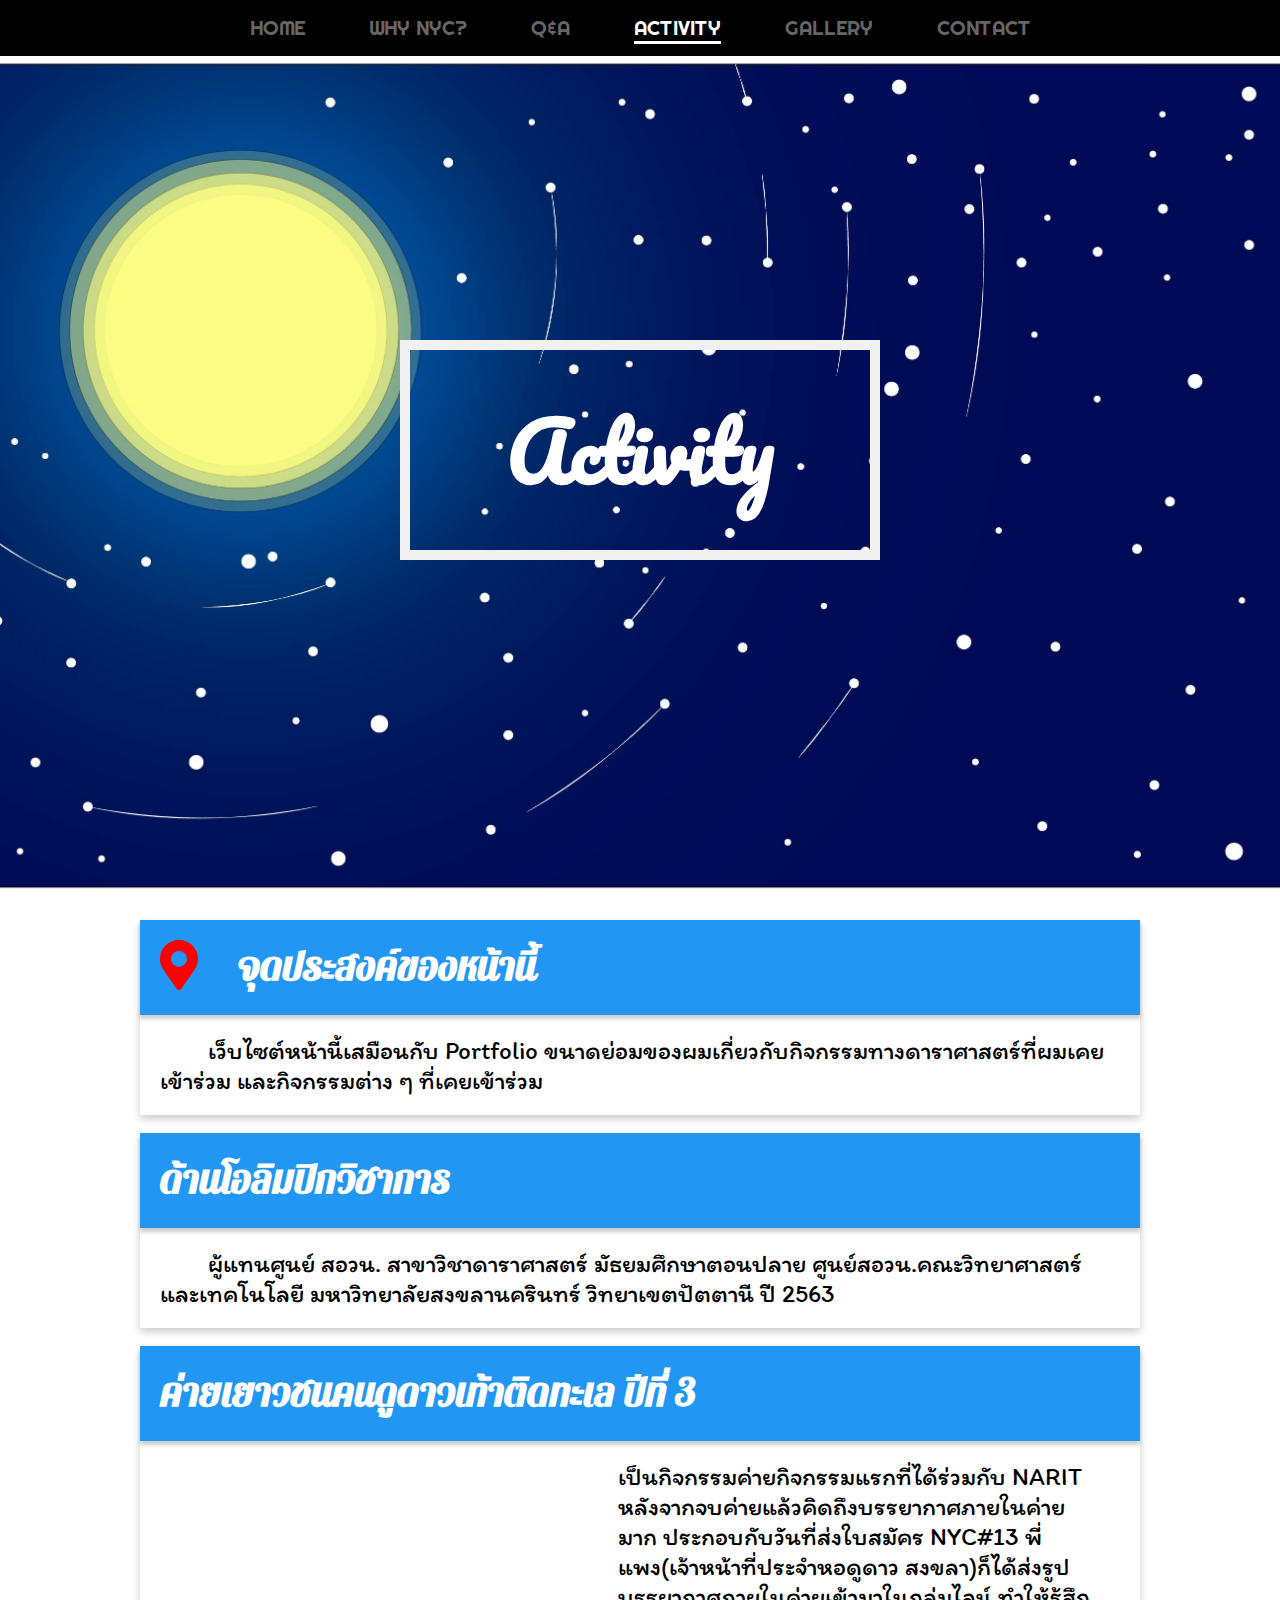
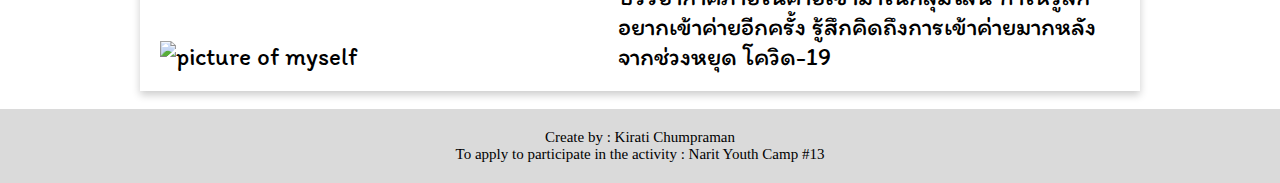
==== activity.html @ ae0bf819 "Create activity.html" ====
<!DOCTYPE html>
<html lang="th" dir="ltr">
  <head>
    <meta charset="utf-8">
    <meta name="viewport" content="width=device-width, initial-scale=1">

    <title>Kiratiblog | สมัครค่าย NYC#13</title>

    <link href="https://fonts.googleapis.com/css?family=Dancing+Script|Itim|Lobster|Pacifico|Pattaya|Righteous&display=swap" rel="stylesheet">
    <link rel="stylesheet" href="https://use.fontawesome.com/releases/v5.8.1/css/all.css">
    <link rel="stylesheet" href="maincss.css">
    <link rel="stylesheet" href="homecss.css">
  </head>
  <body>

    <div class="navphone">
      <span style="font-size:30px;cursor:pointer" onclick="openNav()">&#9776;</span>
    </div>

    <div class="navbar" id="nav">
      <a href="index.html">HOME</a>
      <a href="whynyc.html">WHY NYC?</a>
      <a href="qa.html">Q&A</a>
      <a class="active" href="activity.html">ACTIVITY</a>
      <a href="gallery.html">GALLERY</a>
      <a href="contact.html">CONTACT</a>
      <a href="javascript:void(0)" class="closebtn" onclick="closeNav()">&times;</a>
    </div>

    <div class="parallax-head">
      <div class="text-head">
        <span>Activity</span>
      </div>
    </div>

    <div class="content">
      <div class="card">
        <div class="head">
          <i class="fas fa-map-marker-alt"></i>
          <h1>จุดประสงค์ของหน้านี้</h1>
        </div>
        <p>&nbsp;&nbsp;&nbsp;&nbsp;&nbsp;&nbsp;&nbsp;
          เว็บไซต์หน้านี้เสมือนกับ Portfolio ขนาดย่อมของผมเกี่ยวกับกิจกรรมทางดาราศาสตร์ที่ผมเคยเข้าร่วม และกิจกรรมต่าง ๆ ที่เคยเข้าร่วม
        </p>
      </div>

      <br>

      <div class="card">
        <div class="head">
          <h1>ด้านโอลิมปิกวิชาการ</h1>
        </div>
        <p>&nbsp;&nbsp;&nbsp;&nbsp;&nbsp;&nbsp;&nbsp;
          ผู้แทนศูนย์ สอวน. สาขาวิชาดาราศาสตร์ มัธยมศึกษาตอนปลาย ศูนย์สอวน.คณะวิทยาศาสตร์และเทคโนโลยี มหาวิทยาลัยสงขลานครินทร์ วิทยาเขตปัตตานี ปี 2563
        </p>
      </div>

      <br>

      <div class="card">
        <div class="head">
          <h1>ค่ายเยาวชนคนดูดาวเท้าติดทะเล ปีที่ 3</h1>
        </div>
        <p>
          <img src="img/Day2-3_๑๙๐๘๒๙_0776.jpg" alt="picture of myself" id="yokpic">
          <span id="myself">
            เป็นกิจกรรมค่ายกิจกรรมแรกที่ได้ร่วมกับ NARIT หลังจากจบค่ายแล้วคิดถึงบรรยากาศภายในค่ายมาก ประกอบกับวันที่ส่งใบสมัคร NYC#13 พี่แพง(เจ้าหน้าที่ประจำหอดูดาว สงขลา)ก็ได้ส่งรูปบรรยากาศภายในค่ายเข้ามาในกลุ่มไลน์ ทำให้รู้สึกอยากเข้าค่ายอีกครั้ง รู้สึกคิดถึงการเข้าค่ายมากหลังจากช่วงหยุด โควิด-19
          </span>
        </p>
      </div>

      <br>

    </div>

    <footer>
      <div>
        Create by : Kirati Chumpraman <br> To apply to participate in the activity : Narit Youth Camp #13
      </div>
    </footer>

    <button onclick="topFunction()" id="totopBtn" title="Go to top"><i class="fas fa-arrow-up"></i></button>

  </body>

  <script type="text/javascript">
    //Get the button:
    totopbutton = document.getElementById("totopBtn");

    // When the user scrolls down 20px from the top of the document, show the button
    window.onscroll = function() {scrollFunction()};

    function scrollFunction() {
      if (document.body.scrollTop > 20 || document.documentElement.scrollTop > 20) {
        totopbutton.style.display = "block";
      } else {
        totopbutton.style.display = "none";
      }
    }

    // When the user clicks on the button, scroll to the top of the document
    function topFunction() {
      document.body.scrollTop = 0; // For Safari
      document.documentElement.scrollTop = 0; // For Chrome, Firefox, IE and Opera
    }

    function openNav() {
      document.getElementById("nav").style.width = "100%";
    }

    function closeNav() {
      document.getElementById("nav").style.width = "0%";
    }
  </script>

</html>
---- maincss.css ----
/*
  font-family: 'Lobster', ;
  font-family: 'Pacifico', ;
  font-family: 'Dancing Script', ;
  font-family: 'Righteous', ;
  font-family: 'Itim', ;
  font-family: 'Pattaya', ;
*/

body, html {
  height: 100%;
  cursor: default;
  margin: 0;
  padding: 0;
   scroll-behavior: smooth;
}

.navbar {
  width: 100%;
  height: auto;
  padding: 15px 0px 15px 0px;
  overflow: hidden;
  background-color: #000000;
  font-family: 'Righteous';
  text-align: center;
  position: absolute;
  display: block;
}
.navbar .closebtn {
  display: none;
}
.navbar a {
  height: 50px;
  font-size: 20px;
  color: #666666;
  margin: 30px;
  text-decoration: none;
  transition-duration: 0.5s;
  position: relative;
}
.navbar a:after{
  content: "";
  position: absolute;
  left: 0;
  right: 100%;
  bottom: -3px;
  background: #ffffff;
  height: 3px;
  transition-property: left right;
  transition-duration: 0.2s;
  transition-timing-function: ease-out;
}
.navbar a.active,  .navbar a:hover{
  color: #ffffff;
}
.navbar a:hover:after, .navbar a.active:after {
  right: 0;
}
.navphone {
  position: absolute;
  background-color: #000000;
  width: 100%;
  height: auto;
  color: #ffffff;
  display: none;
  padding: 20px;
}

.parallax-head {
  background-image: url("img/head-home.jpg");
  height: 100%;
  background-position: center;
  background-repeat: no-repeat;
  background-size: cover;
}
.text-head {
  color: #ffffff;
  font-weight: bold;
  font-size: 80px;
  font-family: 'Pacifico';
  border: 10px solid #f1f1f1;
  position: absolute;
  top: 50%;
  left: 50%;
  transform: translate(-50%, -50%);
  z-index: 2;
  width: 400px;
  padding: 30px;
  text-align: center;
}

.content {
  position: relative;
  left: 50%;
  transform: translateX(-50%);
  padding-top: 20px;
  width: 1000px;
}

.content .card {
  box-shadow: 0 4px 8px 0 rgba(0,0,0,0.2);
  background-color: #ffffff;
}

footer {
  position: relative;
  text-align: center;
  padding: 20px;
  background-color: #DADADA;
  font-size: 15px;
}

#totopBtn {
  display: none;
  position: fixed;
  bottom: 20px;
  right: 30px;
  z-index: 99;
  border: none;
  outline: none;
  background-color: #000000;
  color: #ffffff;
  cursor: pointer;
  padding: 15px;
  border-radius: 10px;
  font-size: 18px;
}

#totopBtn:hover {
  background-color: #555;
}

@media only screen and (max-width: 1080px) {
  .content {
    padding-top: 20px;
    width: 80%;
  }
  .text-head {
    font-size: 7vw;
    width: auto;
  }

  .navphone {
    display: block;
  }
  .navbar {
    height: 100%;
    width: 0;
    position: fixed;
    z-index: 3;
    top: 0;
    left: 0;
    background-color: rgb(0,0,0);
    background-color: rgba(0,0,0, 0.9);
    overflow-x: hidden;
    transition: 0.5s;
  }

  .navbar a {
    padding: 8px;
    text-decoration: none;
    font-size: 36px;
    color: #818181;
    display: block;
    transition: 0.3s;
  }

  .navbar a:hover, .navbar a:focus {
    color: #f1f1f1;
  }

  .navbar .closebtn {
    display: block;
    font-size: 60px;
  }
}
---- homecss.css ----
.content .card .head {
  margin: 0;
  padding: 0;
  background-color: #2196F3;
  box-shadow: 0 4px 4px 0 rgba(0,0,0,0.2);
  font-family: 'Pattaya';
}
.content .card .head i {
  display: inline-block;
  height: 100%;
  font-size: 50px;
  float: left;
  padding: 20px;
  color: #FF0000;
}
.content .card .head h1 {
  display: inline-block;
  font-size: 40px;
  text-align: left;
  padding: 20px;
  margin: 0;
  color: #ffffff;
}
.content .card p {
  padding: 20px;
  margin: 0;
  font-family: 'Itim';
  font-size: 25px;
}

#yokpic {
  display: inline-block;
  width: 45%;
  margin-right: 20px;
}
#myself {
  display: inline-block;
  width: 50%;
}
#br {
  content: '';
  display: block;
  height: 13px;
}

@media only screen and (max-width: 1080px) {
  .content .card .head {
    text-align: center;
  }
  .content .card .head i {
    display: none;
  }
  .content .card .head h1 {
    font-size: 30px;
  }
  .content .card p {
    font-size: 20px;
  }
  #yokpic {
    display: block;
    width: 100%;
  }
  #myself {
    display: block;
    width: 100%;
  }
}
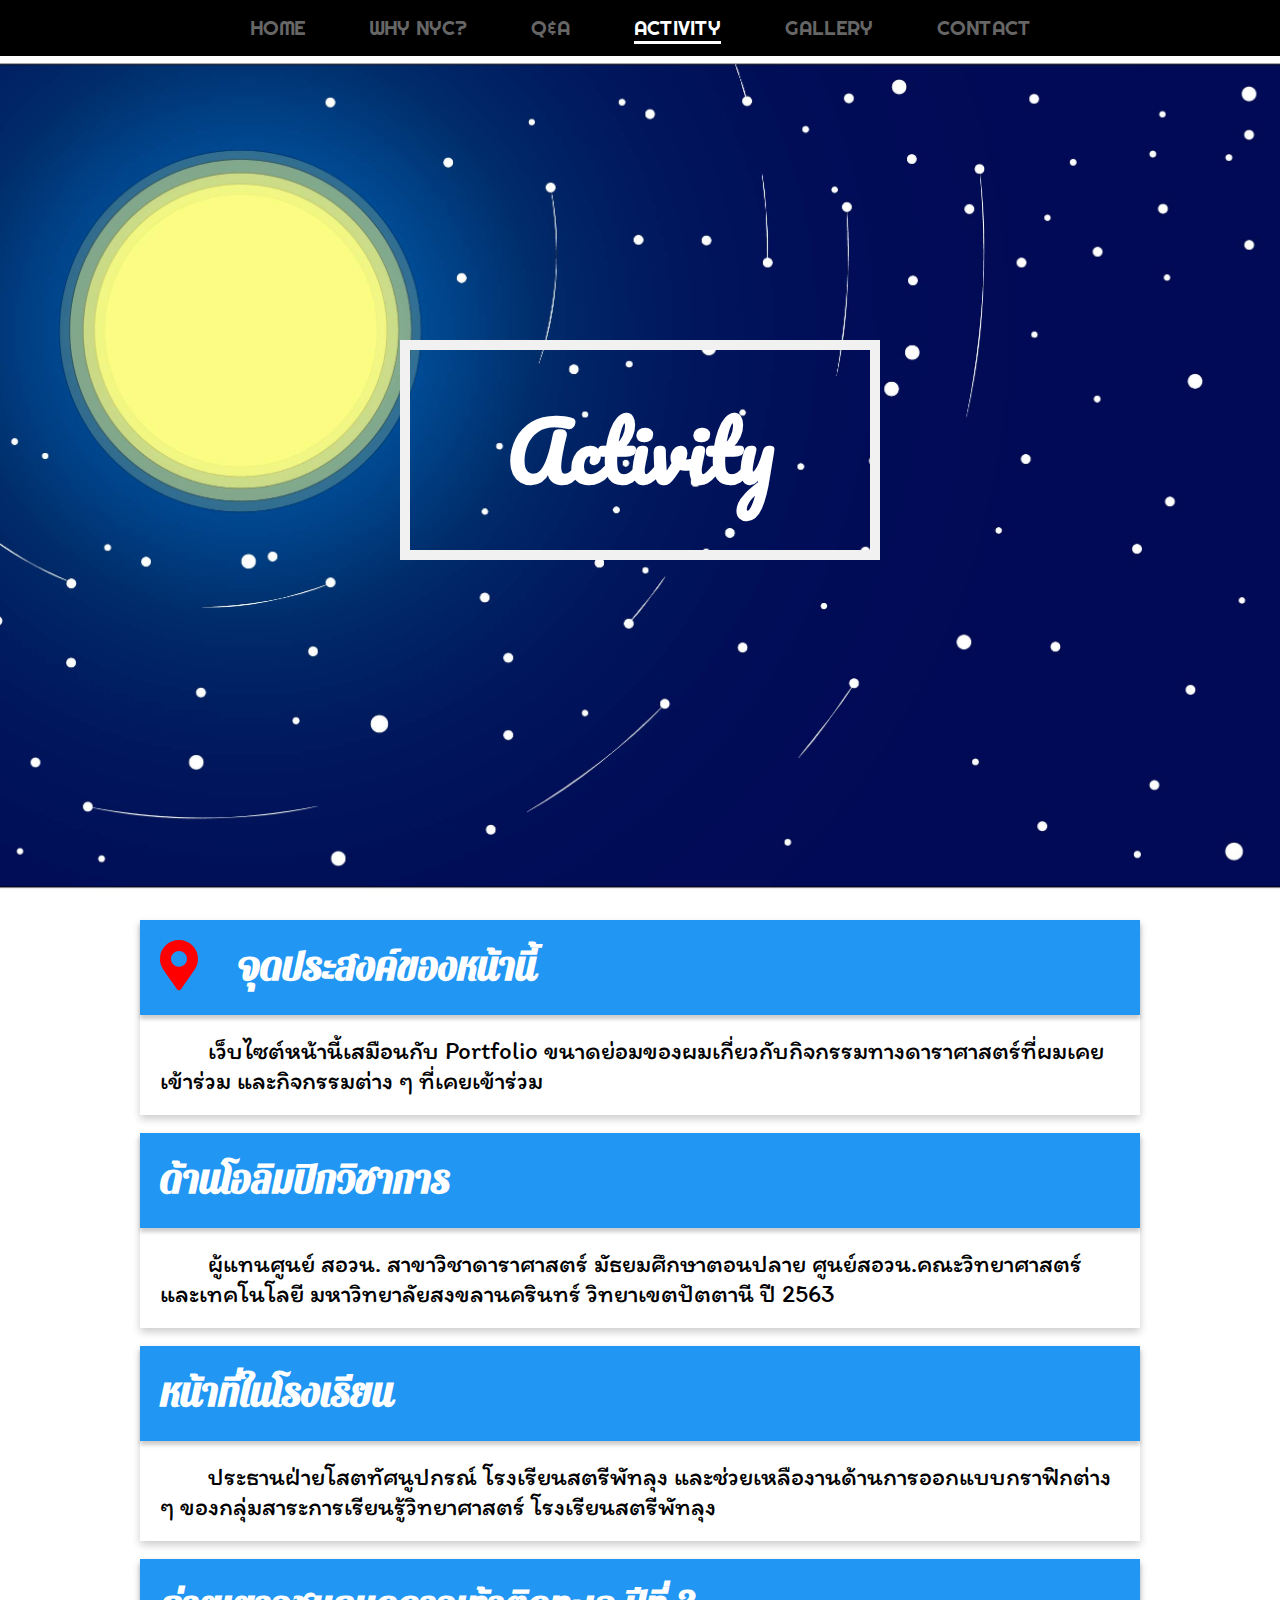
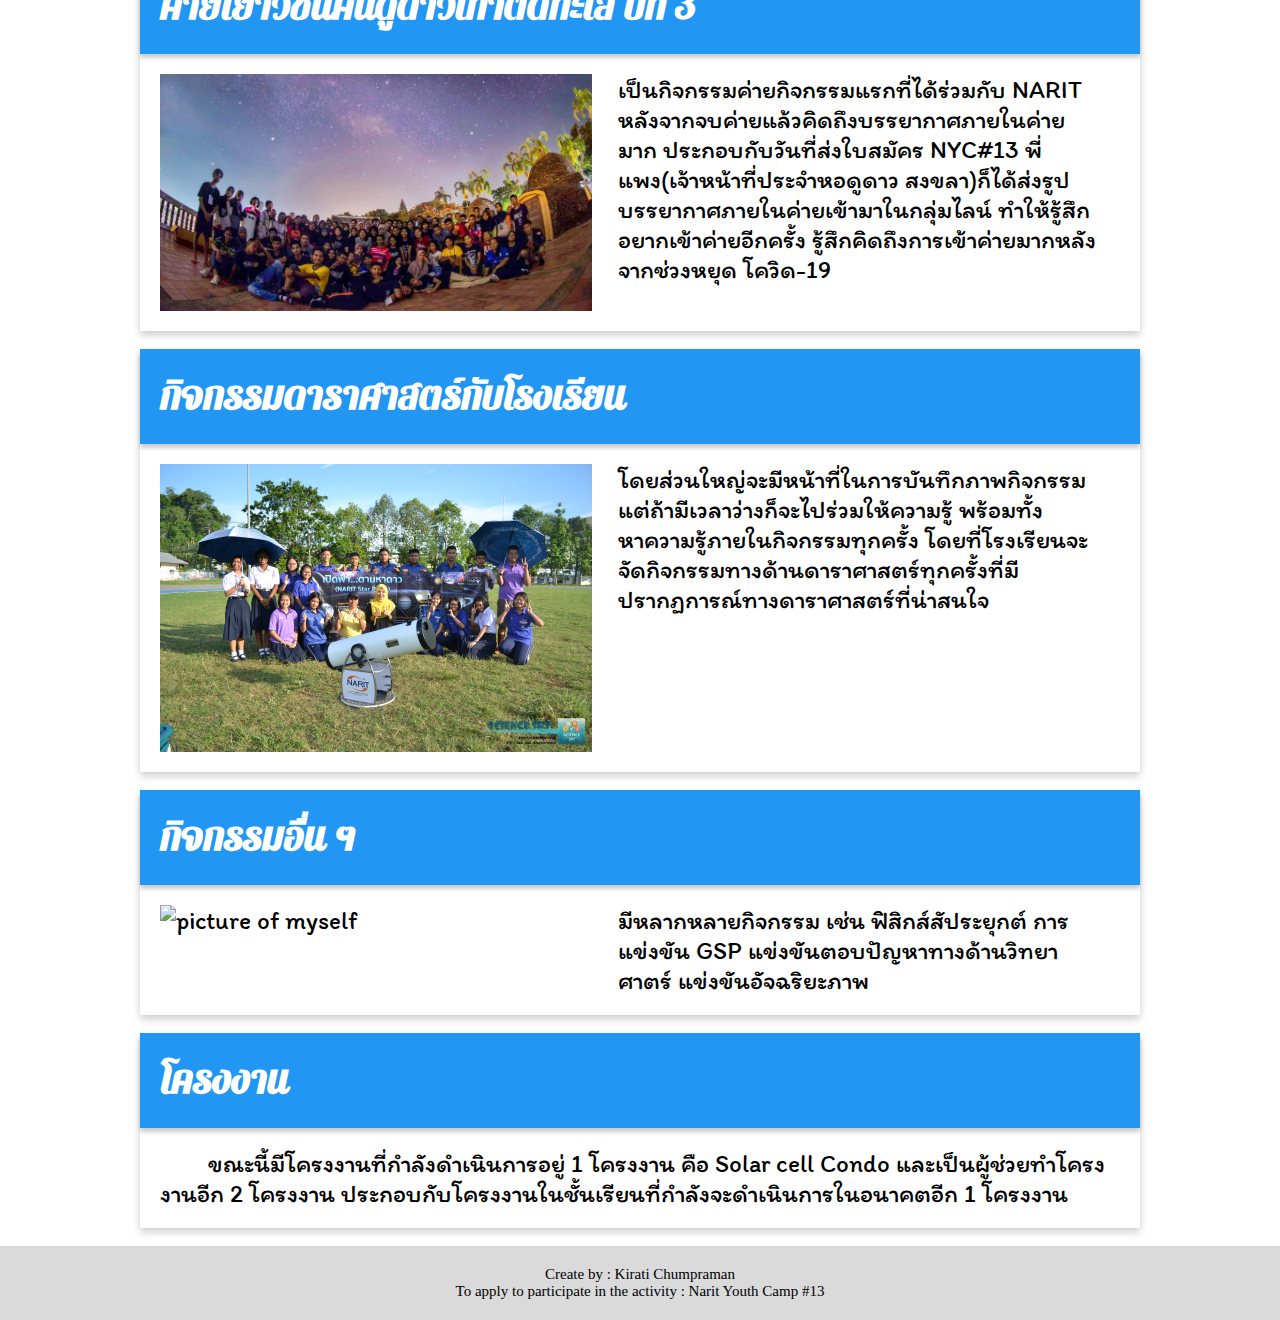
==== commit d7e393cf: "Update activity.html" ====
--- a/activity.html
+++ b/activity.html
@@ -56,6 +56,17 @@
       </div>
 
       <br>
+      
+      <div class="card">
+        <div class="head">
+          <h1>หน้าที่ในโรงเรียน</h1>
+        </div>
+        <p>&nbsp;&nbsp;&nbsp;&nbsp;&nbsp;&nbsp;&nbsp;
+          ประธานฝ่ายโสตทัศนูปกรณ์ โรงเรียนสตรีพัทลุง และช่วยเหลืองานด้านการออกแบบกราฟิกต่าง ๆ ของกลุ่มสาระการเรียนรู้วิทยาศาสตร์ โรงเรียนสตรีพัทลุง
+        </p>
+      </div>
+
+      <br>
 
       <div class="card">
         <div class="head">
@@ -66,6 +77,45 @@
           <span id="myself">
             เป็นกิจกรรมค่ายกิจกรรมแรกที่ได้ร่วมกับ NARIT หลังจากจบค่ายแล้วคิดถึงบรรยากาศภายในค่ายมาก ประกอบกับวันที่ส่งใบสมัคร NYC#13 พี่แพง(เจ้าหน้าที่ประจำหอดูดาว สงขลา)ก็ได้ส่งรูปบรรยากาศภายในค่ายเข้ามาในกลุ่มไลน์ ทำให้รู้สึกอยากเข้าค่ายอีกครั้ง รู้สึกคิดถึงการเข้าค่ายมากหลังจากช่วงหยุด โควิด-19
           </span>
+        </p>
+      </div>
+
+      <br>
+      
+      <div class="card">
+        <div class="head">
+          <h1>กิจกรรมดาราศาสตร์กับโรงเรียน</h1>
+        </div>
+        <p>
+          <img src="img/DSC_0475.jpg" alt="picture of myself" id="yokpic">
+          <span id="myself">
+            โดยส่วนใหญ่จะมีหน้าที่ในการบันทึกภาพกิจกรรม แต่ถ้ามีเวลาว่างก็จะไปร่วมให้ความรู้ พร้อมทั้งหาความรู้ภายในกิจกรรมทุกครั้ง โดยที่โรงเรียนจะจัดกิจกรรมทางด้านดาราศาสตร์ทุกครั้งที่มีปรากฏการณ์ทางดาราศาสตร์ที่น่าสนใจ
+          </span>
+        </p>
+      </div>
+
+      <br>
+      
+      <div class="card">
+        <div class="head">
+          <h1>กิจกรรมอื่น ๆ </h1>
+        </div>
+        <p>
+          <img src="img/IMG_2321.jpg" alt="picture of myself" id="yokpic">
+          <span id="myself">
+            มีหลากหลายกิจกรรม เช่น ฟิสิกส์สัประยุกต์ การแข่งขัน GSP แข่งขันตอบปัญหาทางด้านวิทยาศาตร์ แข่งขันอัจฉริยะภาพ
+          </span>
+        </p>
+      </div>
+
+      <br>
+      
+      <div class="card">
+        <div class="head">
+          <h1>โครงงาน</h1>
+        </div>
+        <p>&nbsp;&nbsp;&nbsp;&nbsp;&nbsp;&nbsp;&nbsp;
+          ขณะนี้มีโครงงานที่กำลังดำเนินการอยู่ 1 โครงงาน คือ Solar cell Condo และเป็นผู้ช่วยทำโครงงานอีก 2 โครงงาน ประกอบกับโครงงานในชั้นเรียนที่กำลังจะดำเนินการในอนาคตอีก 1 โครงงาน
         </p>
       </div>
 
--- a/homecss.css
+++ b/homecss.css
@@ -32,6 +32,7 @@
   display: inline-block;
   width: 45%;
   margin-right: 20px;
+  vertical-align: top;
 }
 #myself {
   display: inline-block;
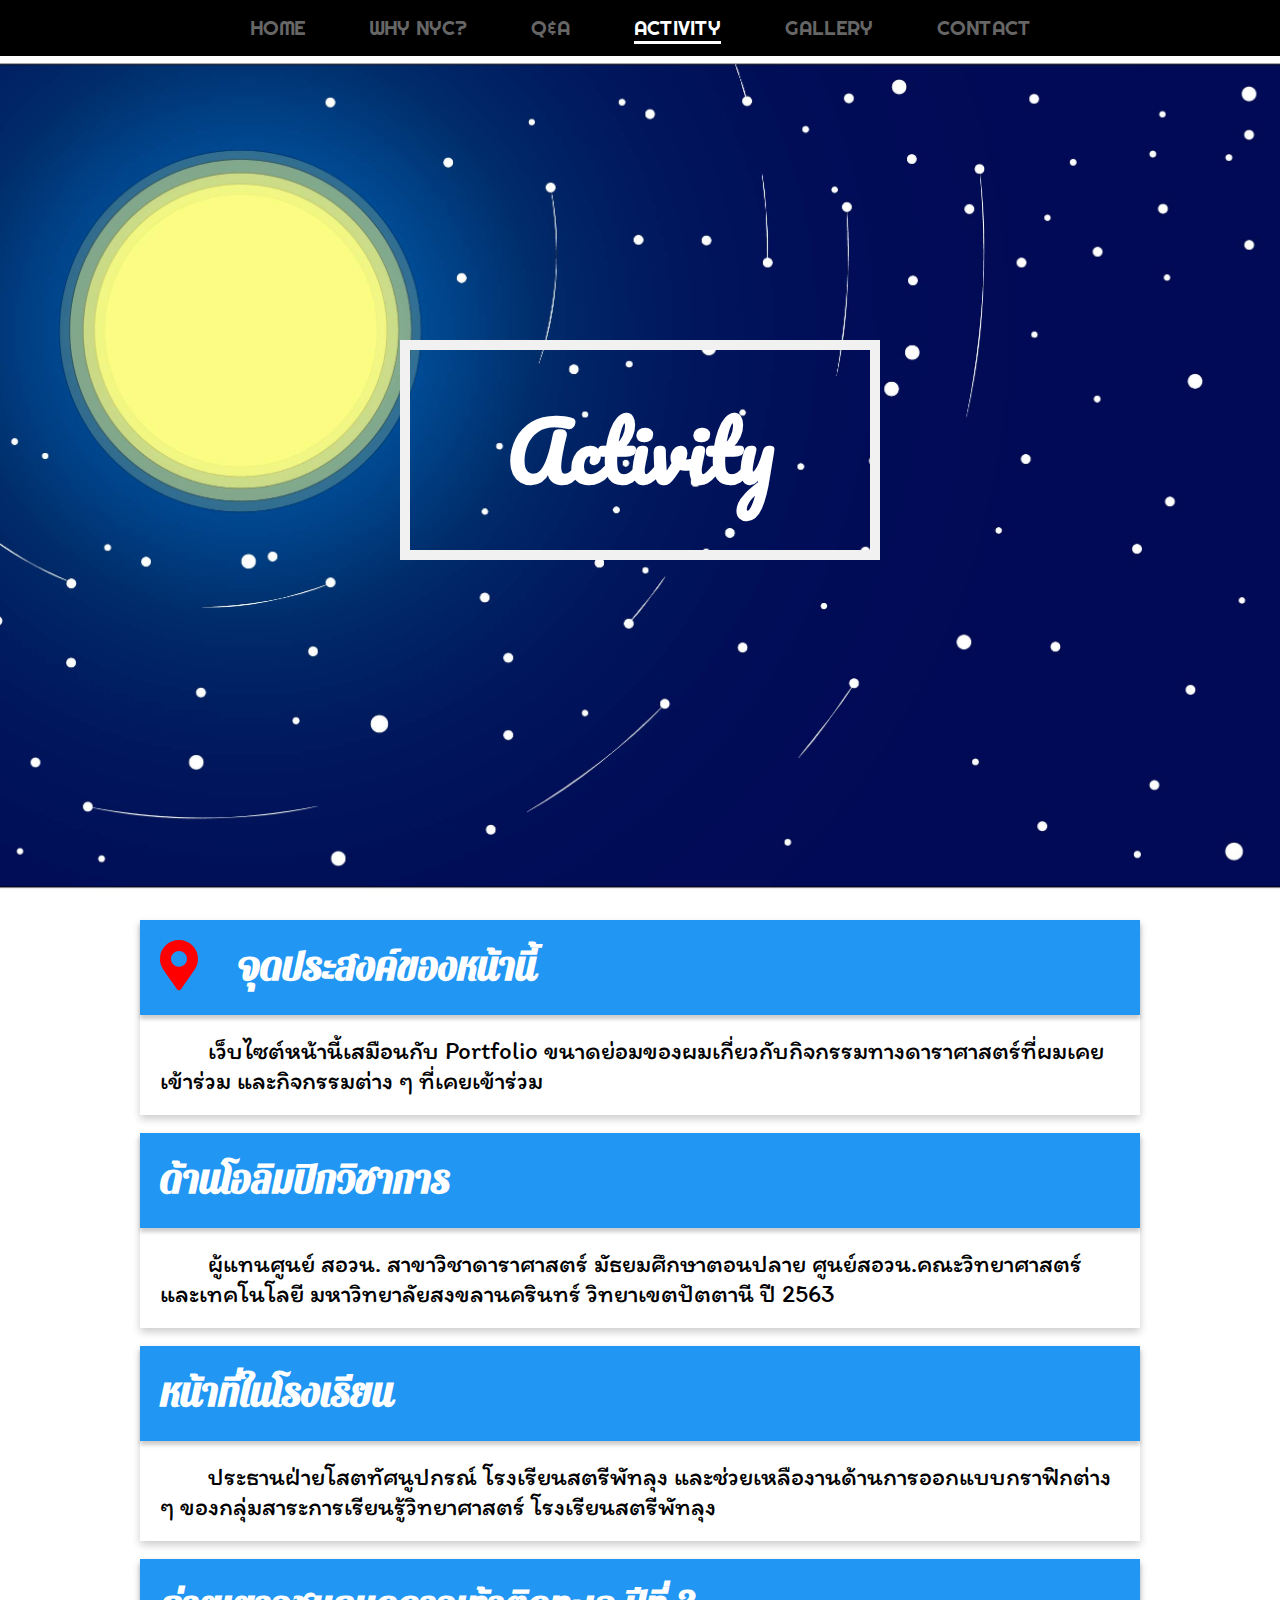
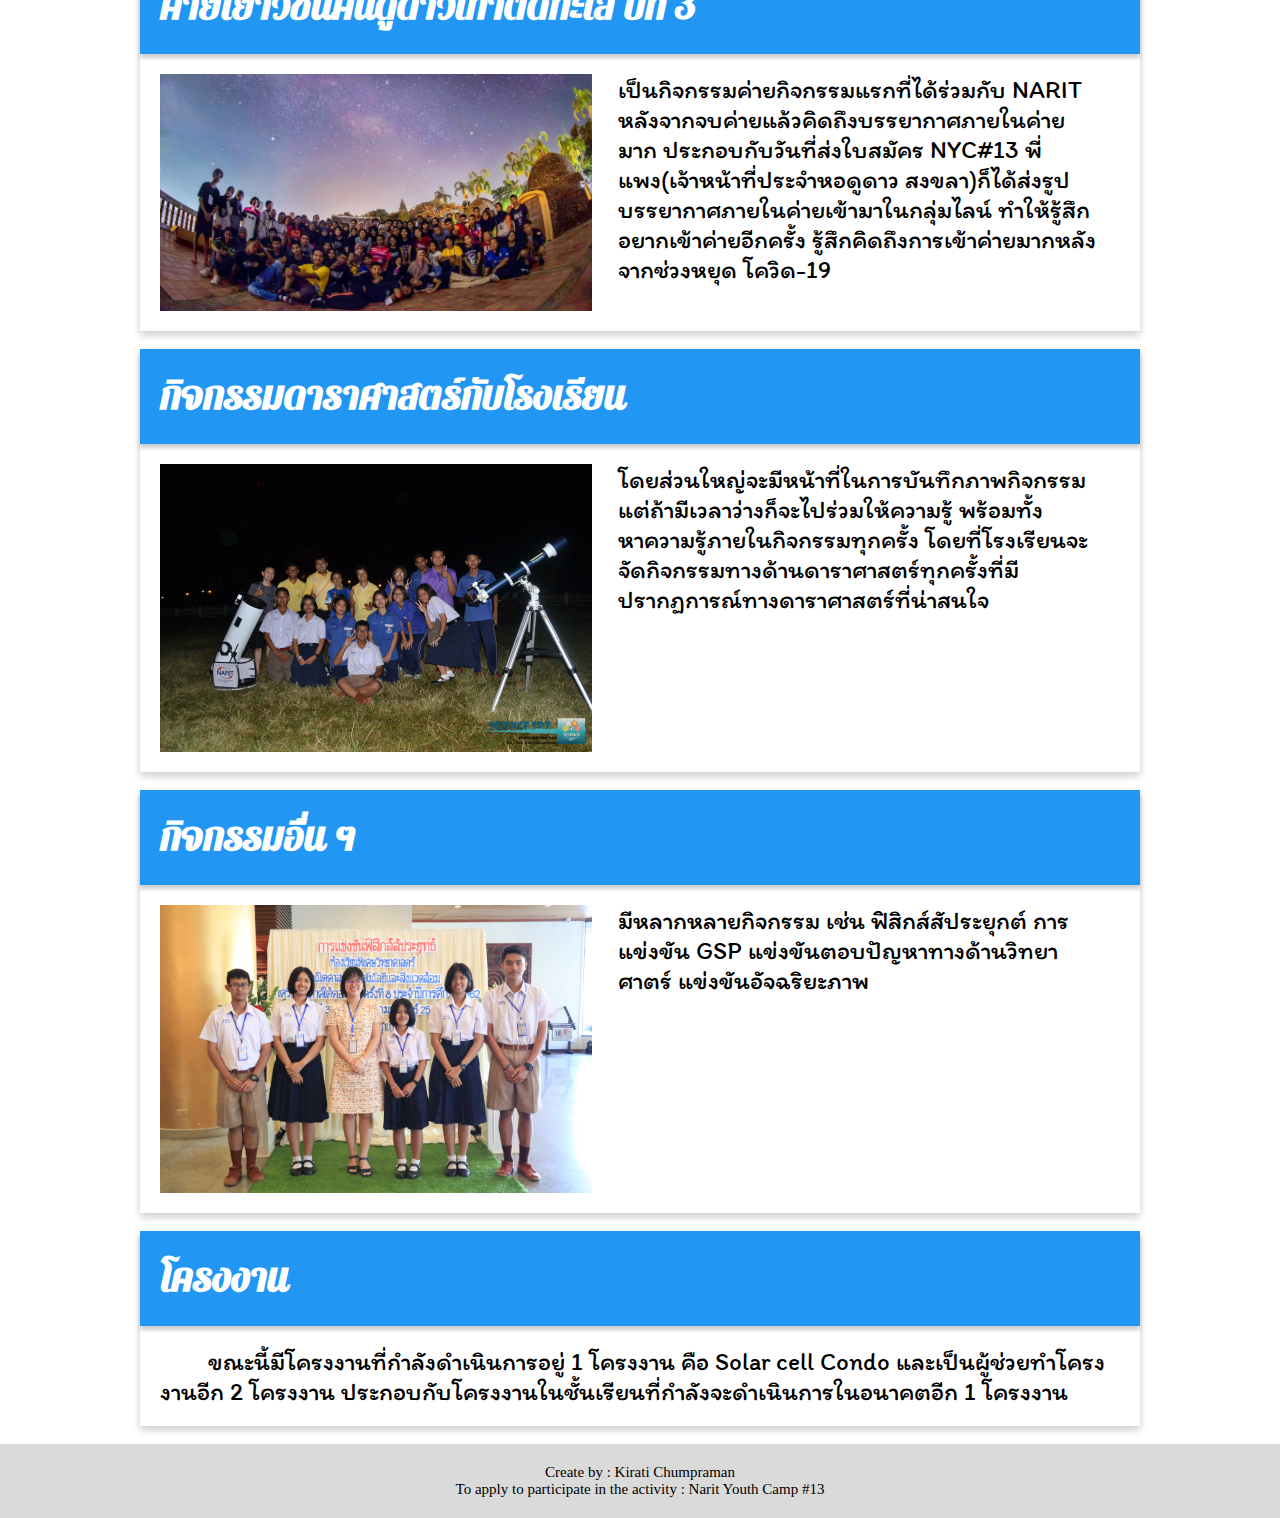
==== commit 7110a88e: "Update activity.html" ====
--- a/activity.html
+++ b/activity.html
@@ -87,7 +87,7 @@
           <h1>กิจกรรมดาราศาสตร์กับโรงเรียน</h1>
         </div>
         <p>
-          <img src="img/DSC_0475.jpg" alt="picture of myself" id="yokpic">
+          <img src="img/DSC_0633.jpg" alt="picture of myself" id="yokpic">
           <span id="myself">
             โดยส่วนใหญ่จะมีหน้าที่ในการบันทึกภาพกิจกรรม แต่ถ้ามีเวลาว่างก็จะไปร่วมให้ความรู้ พร้อมทั้งหาความรู้ภายในกิจกรรมทุกครั้ง โดยที่โรงเรียนจะจัดกิจกรรมทางด้านดาราศาสตร์ทุกครั้งที่มีปรากฏการณ์ทางดาราศาสตร์ที่น่าสนใจ
           </span>
@@ -101,7 +101,7 @@
           <h1>กิจกรรมอื่น ๆ </h1>
         </div>
         <p>
-          <img src="img/IMG_2321.jpg" alt="picture of myself" id="yokpic">
+          <img src="img/IMG_2321.JPG" alt="picture of myself" id="yokpic">
           <span id="myself">
             มีหลากหลายกิจกรรม เช่น ฟิสิกส์สัประยุกต์ การแข่งขัน GSP แข่งขันตอบปัญหาทางด้านวิทยาศาตร์ แข่งขันอัจฉริยะภาพ
           </span>
